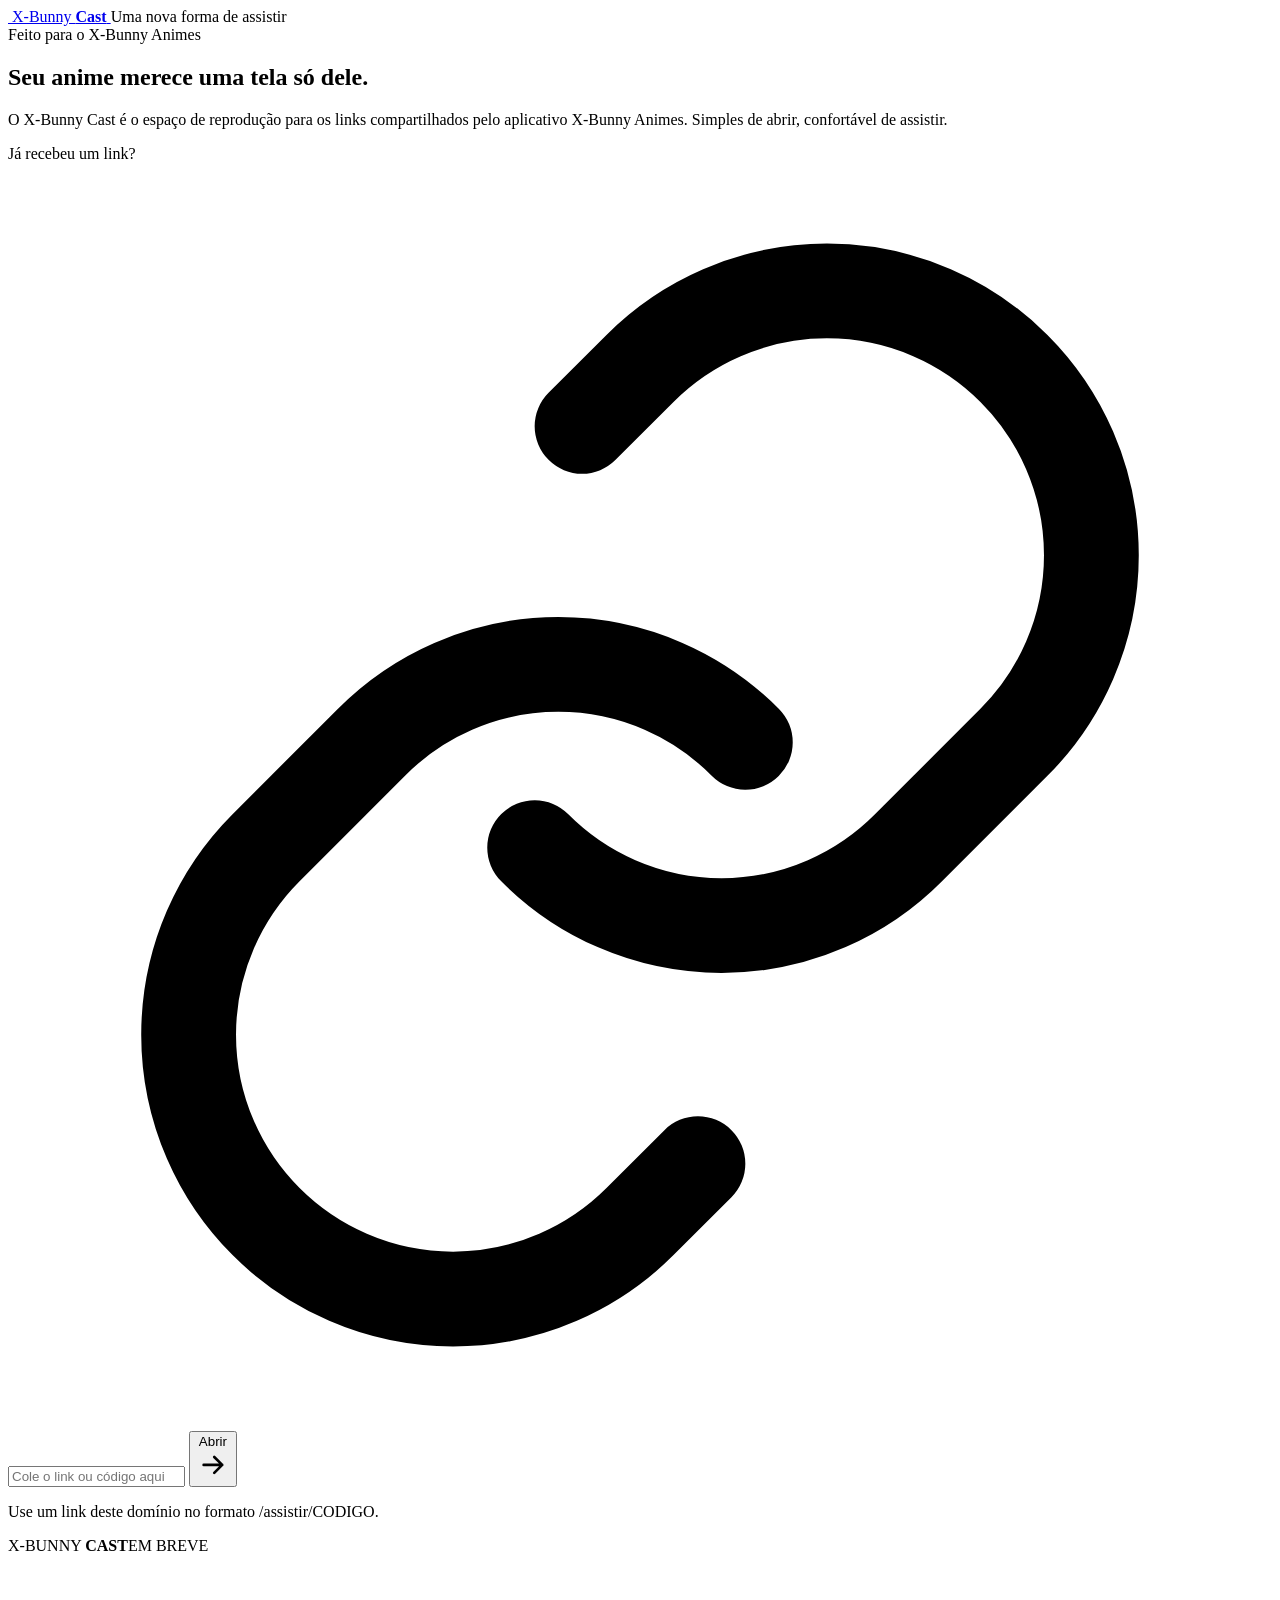
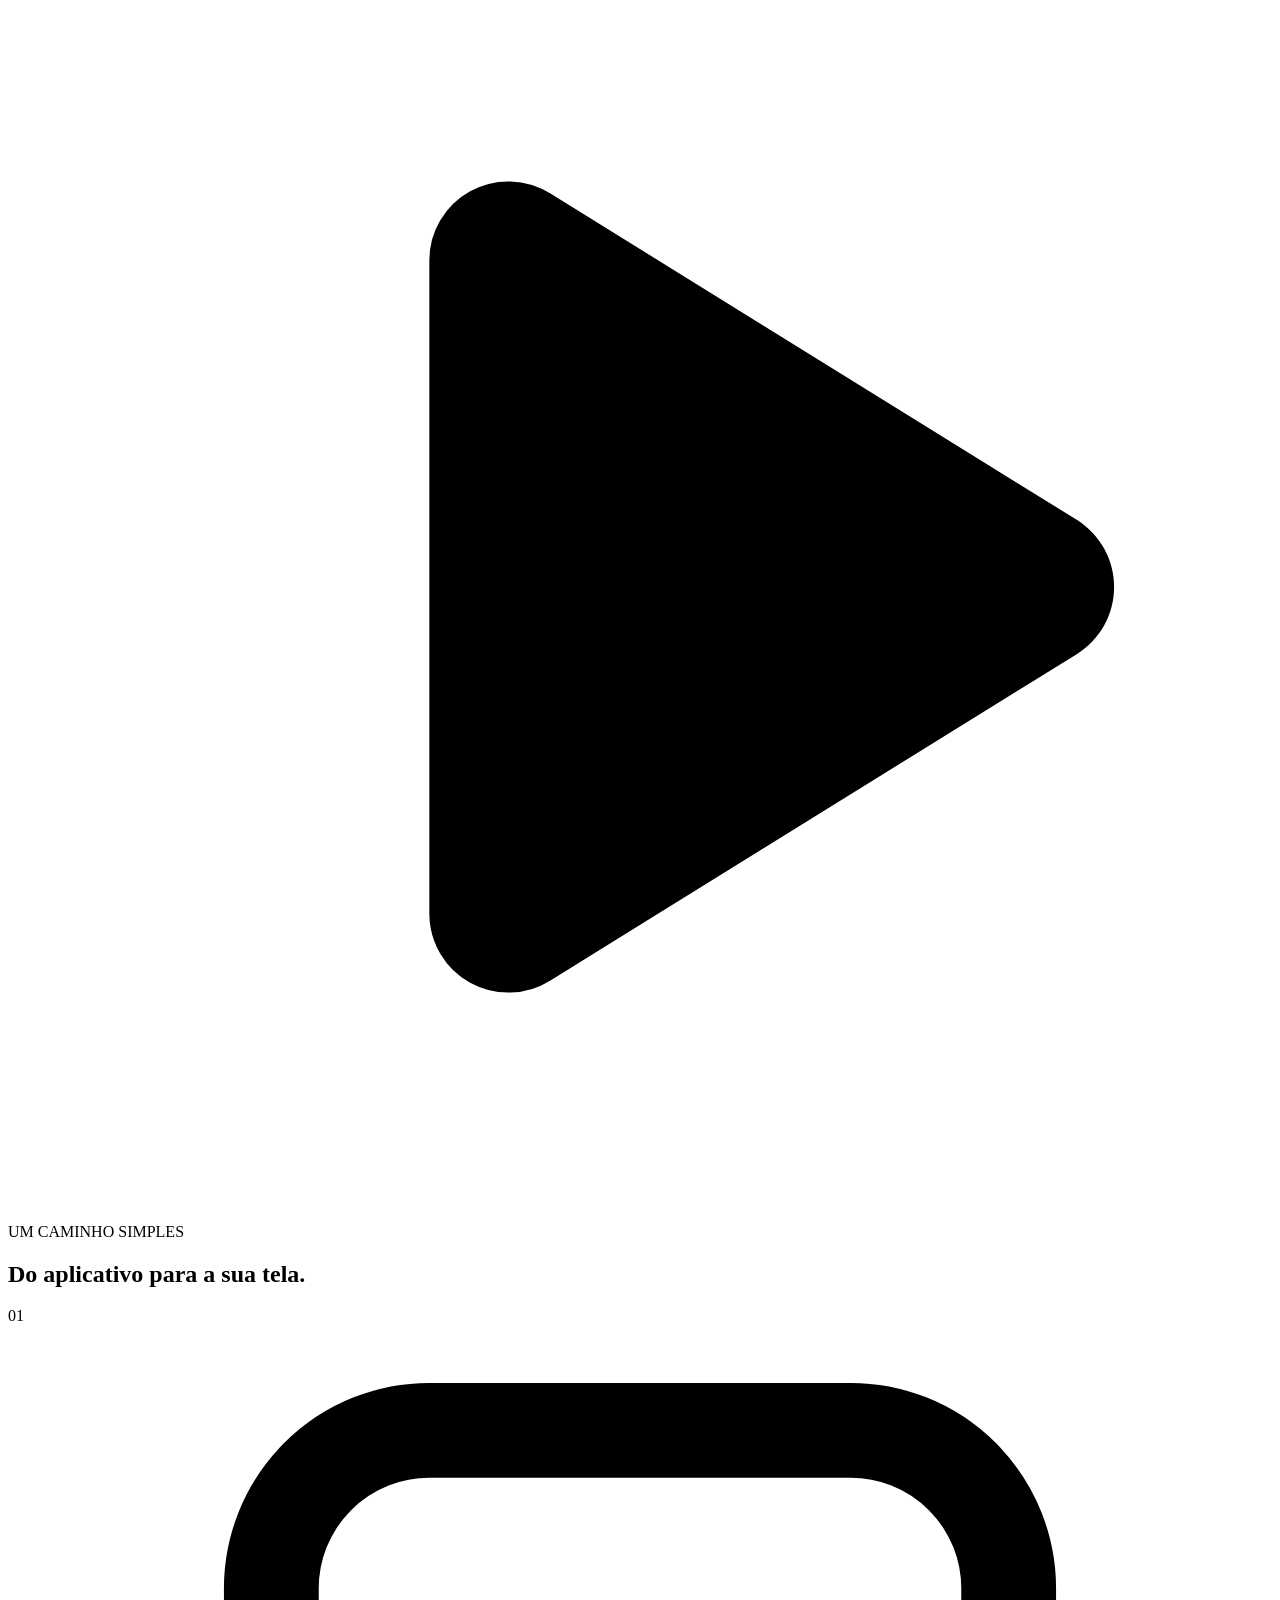
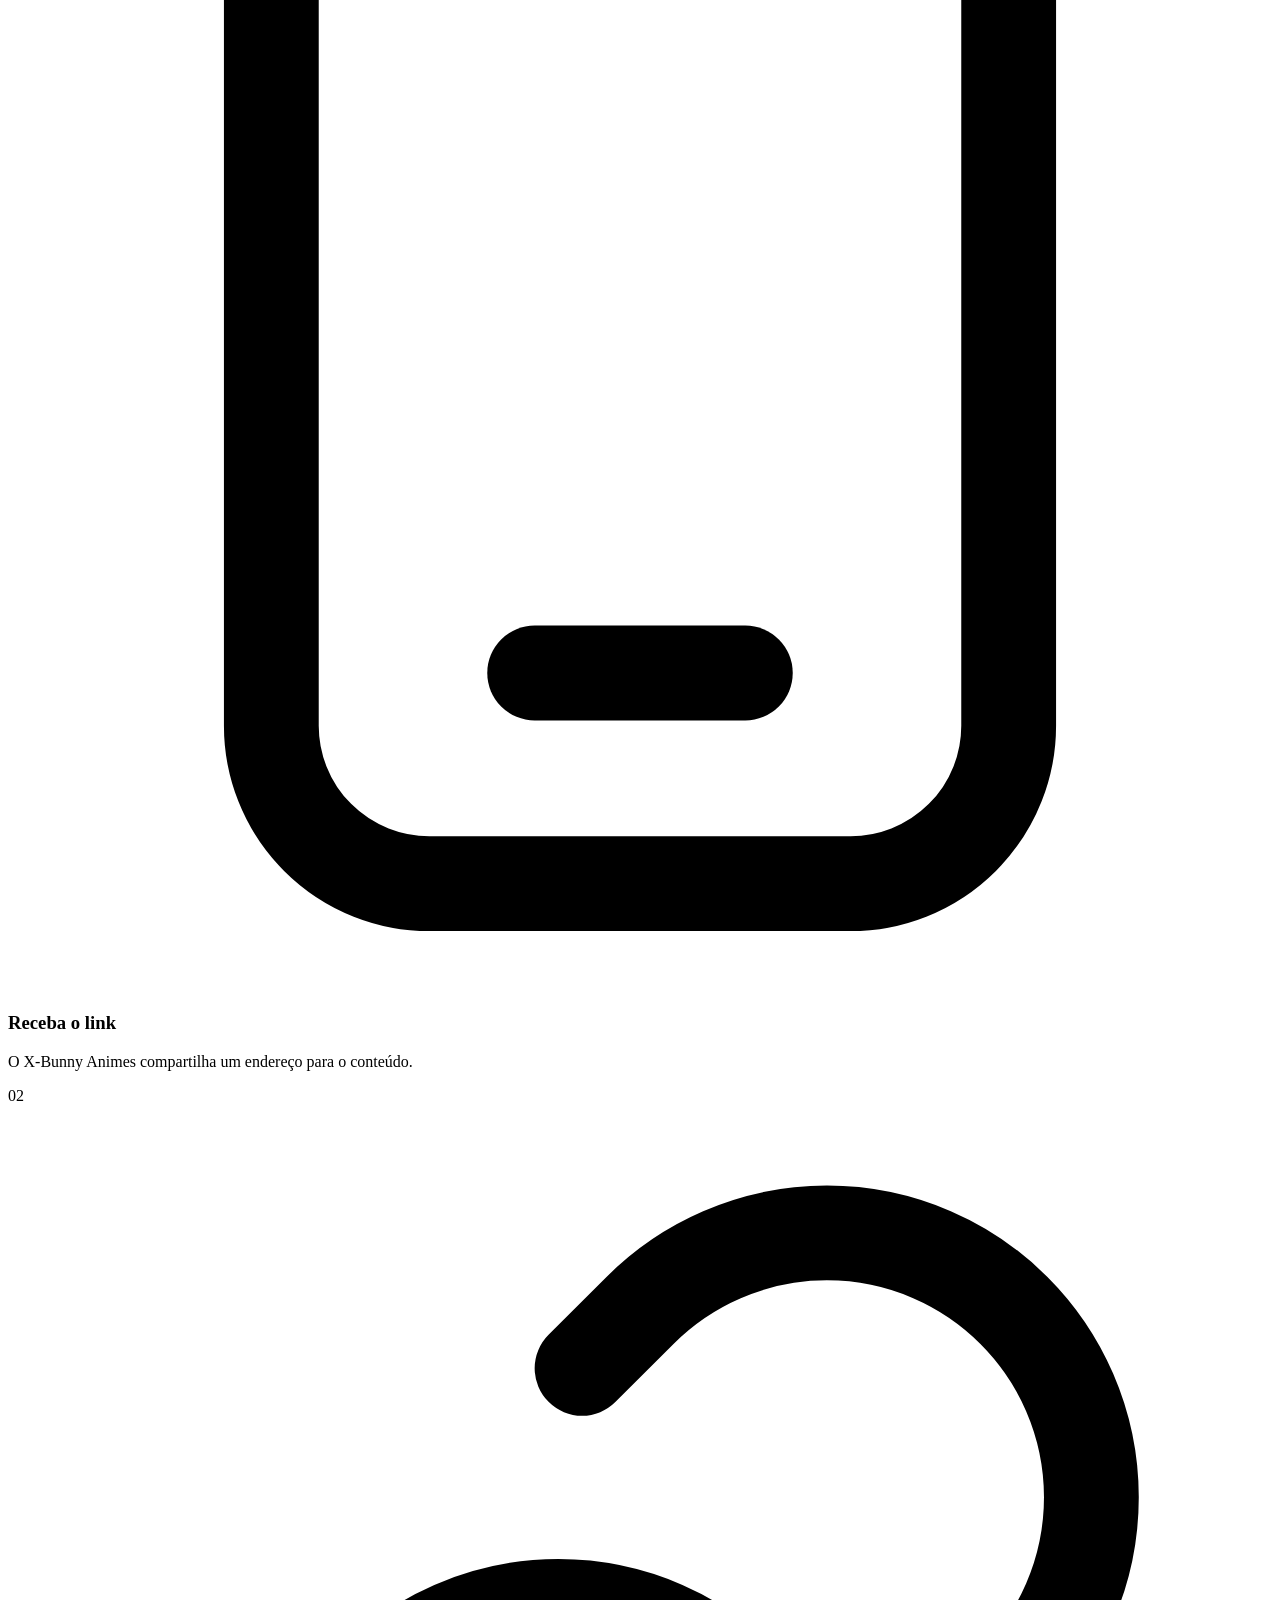
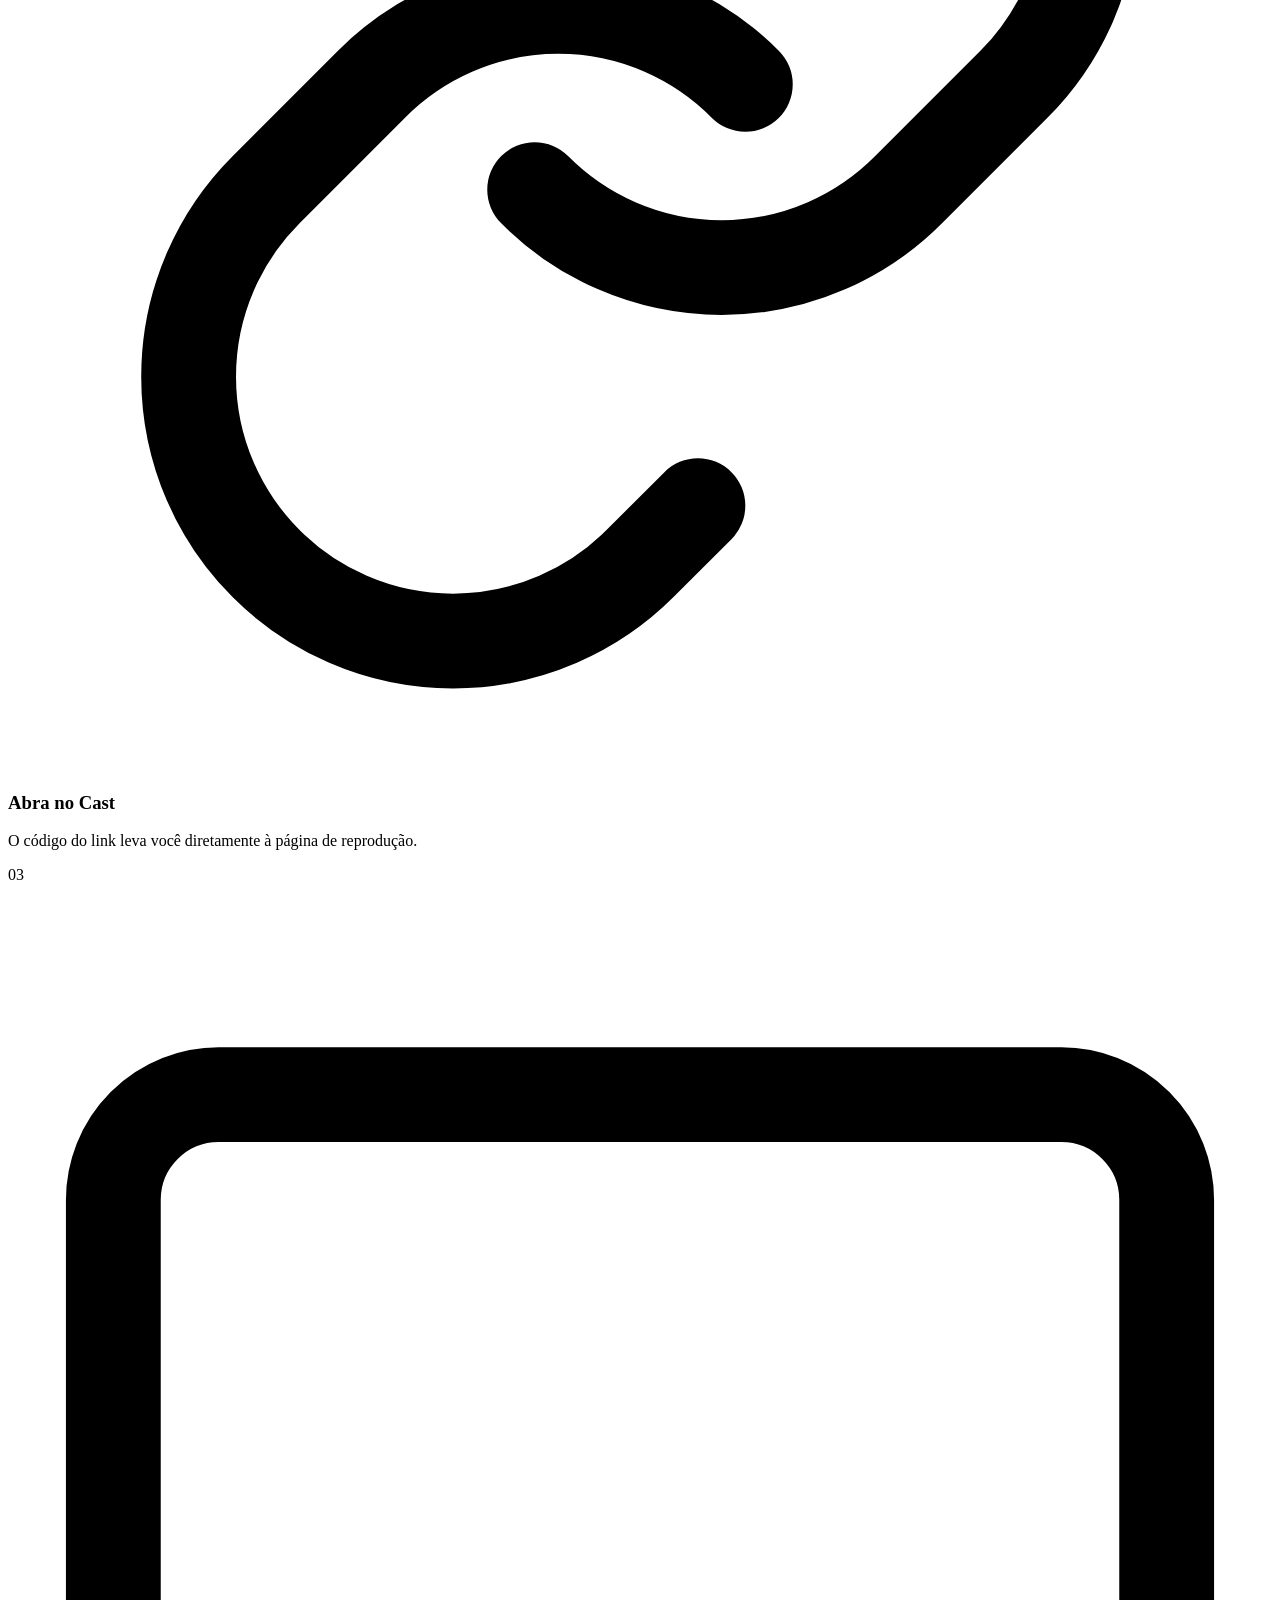
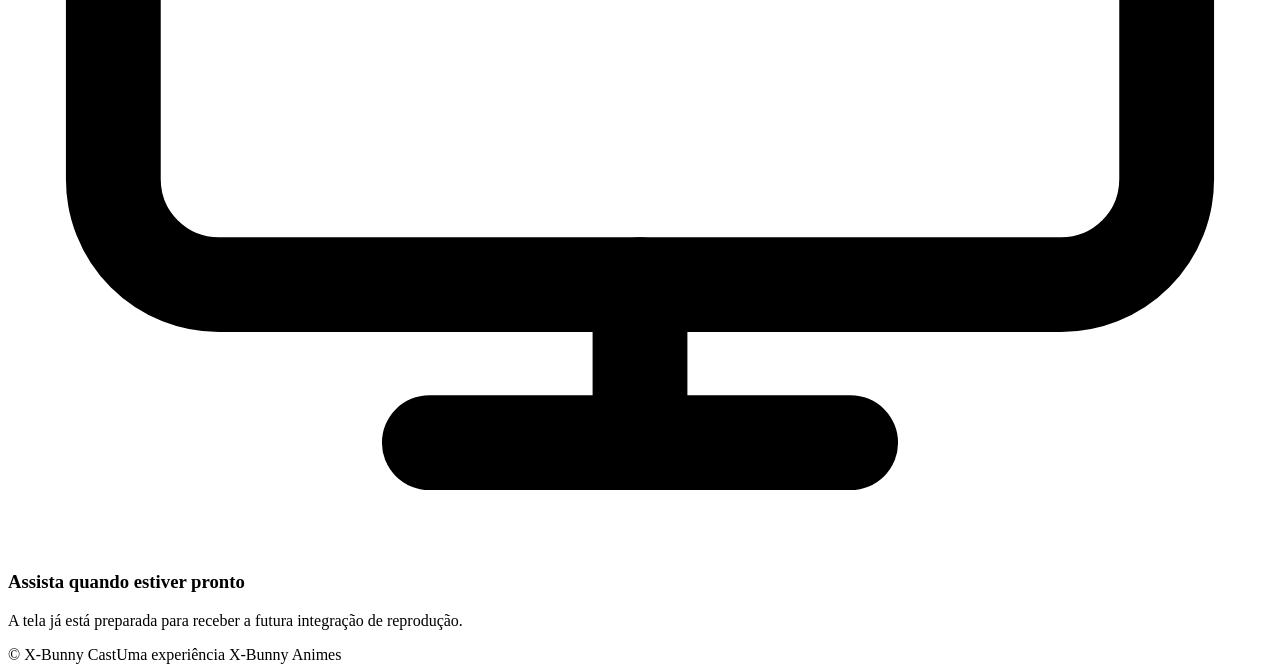
==== public/index.html @ 59265c9f "Add files via upload" ====
<!doctype html>
<html lang="pt-BR">
  <head>
    <meta charset="utf-8">
    <meta name="viewport" content="width=device-width, initial-scale=1">
    <meta name="theme-color" content="#0b0a10">
    <meta name="description" content="X-Bunny Cast: um espaço para assistir aos animes compartilhados pelo X-Bunny Animes.">
    <title>X-Bunny Cast — Seus links, uma nova tela</title>
    <link rel="icon" href="/assets/favicon.svg" type="image/svg+xml">
    <link rel="stylesheet" href="/assets/styles.css">
    <script src="/assets/app.js" defer></script>
  </head>
  <body data-page="home">
    <div class="site-shell">
      <header class="site-header">
        <a class="brand" href="/" aria-label="X-Bunny Cast, página inicial">
          <span class="brand-mark" aria-hidden="true"><img src="/assets/favicon.svg" alt=""></span>
          <span class="brand-name">X-Bunny <strong>Cast</strong></span>
        </a>
        <span class="header-label"><span class="status-dot"></span> Uma nova forma de assistir</span>
      </header>

      <main>
        <section class="hero" aria-labelledby="hero-title">
          <div class="hero-copy">
            <span class="eyebrow"><span class="eyebrow-line"></span> Feito para o X-Bunny Animes</span>
            <h1 id="hero-title">Seu anime merece <span>uma tela só dele.</span></h1>
            <p class="hero-description">O X-Bunny Cast é o espaço de reprodução para os links compartilhados pelo aplicativo X-Bunny Animes. Simples de abrir, confortável de assistir.</p>
            <form class="link-form" id="open-link-form" novalidate>
              <label for="cast-link">Já recebeu um link?</label>
              <div class="input-row">
                <span class="input-icon" aria-hidden="true">
                  <svg viewBox="0 0 24 24" fill="none" stroke="currentColor" stroke-width="1.8" stroke-linecap="round" stroke-linejoin="round"><path d="M10 13a5 5 0 0 0 7.1 0l2-2a5 5 0 0 0-7.1-7.1l-1.1 1.1"/><path d="M14 11a5 5 0 0 0-7.1 0l-2 2a5 5 0 0 0 7.1 7.1l1.1-1.1"/></svg>
                </span>
                <input id="cast-link" name="link" type="text" placeholder="Cole o link ou código aqui" autocomplete="off" spellcheck="false" aria-describedby="link-help link-error">
                <button class="button button-primary" type="submit">Abrir <svg viewBox="0 0 24 24" fill="none" stroke="currentColor" stroke-width="2" stroke-linecap="round" stroke-linejoin="round" aria-hidden="true"><path d="M5 12h14m-6-6 6 6-6 6"/></svg></button>
              </div>
              <p class="field-help" id="link-help">Use um link deste domínio no formato /assistir/CODIGO.</p>
              <p class="field-error" id="link-error" role="alert" hidden></p>
            </form>
          </div>

          <div class="preview-card" aria-hidden="true">
            <div class="preview-topline"><span class="preview-brand">X-BUNNY <b>CAST</b></span><span class="preview-chip">EM BREVE</span></div>
            <div class="preview-screen"><span class="preview-orbit orbit-one"></span><span class="preview-orbit orbit-two"></span><span class="preview-play"><svg viewBox="0 0 24 24" fill="currentColor"><path d="M8 5.8a1.5 1.5 0 0 1 2.3-1.27l10 6.2a1.5 1.5 0 0 1 0 2.54l-10 6.2A1.5 1.5 0 0 1 8 18.2V5.8Z"/></svg></span></div>
            <div class="preview-details"><span class="preview-skeleton long"></span><span class="preview-skeleton short"></span></div>
          </div>
        </section>

        <section class="how-it-works" aria-labelledby="how-title">
          <div class="section-heading"><span class="eyebrow">UM CAMINHO SIMPLES</span><h2 id="how-title">Do aplicativo para a sua tela.</h2></div>
          <div class="step-grid">
            <article class="step-card"><span class="step-number">01</span><span class="step-icon"><svg viewBox="0 0 24 24" fill="none" stroke="currentColor" stroke-width="1.8" stroke-linecap="round" stroke-linejoin="round" aria-hidden="true"><rect x="5" y="2" width="14" height="20" rx="3"/><path d="M10 18h4"/></svg></span><h3>Receba o link</h3><p>O X-Bunny Animes compartilha um endereço para o conteúdo.</p></article>
            <article class="step-card"><span class="step-number">02</span><span class="step-icon"><svg viewBox="0 0 24 24" fill="none" stroke="currentColor" stroke-width="1.8" stroke-linecap="round" stroke-linejoin="round" aria-hidden="true"><path d="M10 13a5 5 0 0 0 7.1 0l2-2a5 5 0 0 0-7.1-7.1l-1.1 1.1"/><path d="M14 11a5 5 0 0 0-7.1 0l-2 2a5 5 0 0 0 7.1 7.1l1.1-1.1"/></svg></span><h3>Abra no Cast</h3><p>O código do link leva você diretamente à página de reprodução.</p></article>
            <article class="step-card"><span class="step-number">03</span><span class="step-icon"><svg viewBox="0 0 24 24" fill="none" stroke="currentColor" stroke-width="1.8" stroke-linecap="round" stroke-linejoin="round" aria-hidden="true"><rect x="2" y="4" width="20" height="15" rx="2"/><path d="M8 22h8m-4-3v3"/></svg></span><h3>Assista quando estiver pronto</h3><p>A tela já está preparada para receber a futura integração de reprodução.</p></article>
          </div>
        </section>
      </main>

      <footer class="site-footer"><span>© <span id="year"></span> X-Bunny Cast</span><span>Uma experiência X-Bunny Animes</span></footer>
    </div>
  </body>
</html>
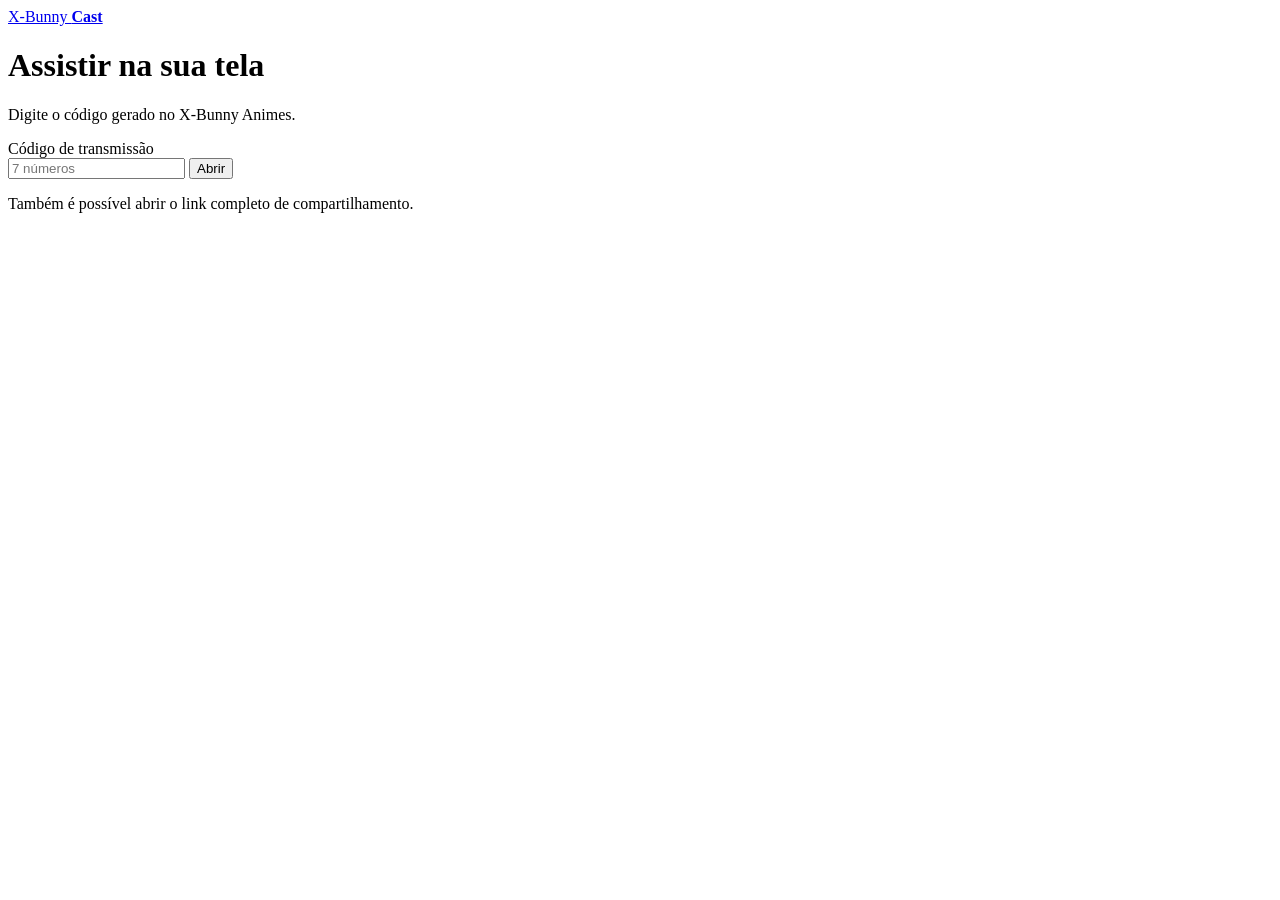
==== commit d8474743: "Add files via upload" ====
--- a/public/index.html
+++ b/public/index.html
@@ -1,63 +1,26 @@
 <!doctype html>
 <html lang="pt-BR">
-  <head>
-    <meta charset="utf-8">
-    <meta name="viewport" content="width=device-width, initial-scale=1">
-    <meta name="theme-color" content="#0b0a10">
-    <meta name="description" content="X-Bunny Cast: um espaço para assistir aos animes compartilhados pelo X-Bunny Animes.">
-    <title>X-Bunny Cast — Seus links, uma nova tela</title>
-    <link rel="icon" href="/assets/favicon.svg" type="image/svg+xml">
-    <link rel="stylesheet" href="/assets/styles.css">
-    <script src="/assets/app.js" defer></script>
-  </head>
-  <body data-page="home">
-    <div class="site-shell">
-      <header class="site-header">
-        <a class="brand" href="/" aria-label="X-Bunny Cast, página inicial">
-          <span class="brand-mark" aria-hidden="true"><img src="/assets/favicon.svg" alt=""></span>
-          <span class="brand-name">X-Bunny <strong>Cast</strong></span>
-        </a>
-        <span class="header-label"><span class="status-dot"></span> Uma nova forma de assistir</span>
-      </header>
-
-      <main>
-        <section class="hero" aria-labelledby="hero-title">
-          <div class="hero-copy">
-            <span class="eyebrow"><span class="eyebrow-line"></span> Feito para o X-Bunny Animes</span>
-            <h1 id="hero-title">Seu anime merece <span>uma tela só dele.</span></h1>
-            <p class="hero-description">O X-Bunny Cast é o espaço de reprodução para os links compartilhados pelo aplicativo X-Bunny Animes. Simples de abrir, confortável de assistir.</p>
-            <form class="link-form" id="open-link-form" novalidate>
-              <label for="cast-link">Já recebeu um link?</label>
-              <div class="input-row">
-                <span class="input-icon" aria-hidden="true">
-                  <svg viewBox="0 0 24 24" fill="none" stroke="currentColor" stroke-width="1.8" stroke-linecap="round" stroke-linejoin="round"><path d="M10 13a5 5 0 0 0 7.1 0l2-2a5 5 0 0 0-7.1-7.1l-1.1 1.1"/><path d="M14 11a5 5 0 0 0-7.1 0l-2 2a5 5 0 0 0 7.1 7.1l1.1-1.1"/></svg>
-                </span>
-                <input id="cast-link" name="link" type="text" placeholder="Cole o link ou código aqui" autocomplete="off" spellcheck="false" aria-describedby="link-help link-error">
-                <button class="button button-primary" type="submit">Abrir <svg viewBox="0 0 24 24" fill="none" stroke="currentColor" stroke-width="2" stroke-linecap="round" stroke-linejoin="round" aria-hidden="true"><path d="M5 12h14m-6-6 6 6-6 6"/></svg></button>
-              </div>
-              <p class="field-help" id="link-help">Use um link deste domínio no formato /assistir/CODIGO.</p>
-              <p class="field-error" id="link-error" role="alert" hidden></p>
-            </form>
-          </div>
-
-          <div class="preview-card" aria-hidden="true">
-            <div class="preview-topline"><span class="preview-brand">X-BUNNY <b>CAST</b></span><span class="preview-chip">EM BREVE</span></div>
-            <div class="preview-screen"><span class="preview-orbit orbit-one"></span><span class="preview-orbit orbit-two"></span><span class="preview-play"><svg viewBox="0 0 24 24" fill="currentColor"><path d="M8 5.8a1.5 1.5 0 0 1 2.3-1.27l10 6.2a1.5 1.5 0 0 1 0 2.54l-10 6.2A1.5 1.5 0 0 1 8 18.2V5.8Z"/></svg></span></div>
-            <div class="preview-details"><span class="preview-skeleton long"></span><span class="preview-skeleton short"></span></div>
-          </div>
-        </section>
-
-        <section class="how-it-works" aria-labelledby="how-title">
-          <div class="section-heading"><span class="eyebrow">UM CAMINHO SIMPLES</span><h2 id="how-title">Do aplicativo para a sua tela.</h2></div>
-          <div class="step-grid">
-            <article class="step-card"><span class="step-number">01</span><span class="step-icon"><svg viewBox="0 0 24 24" fill="none" stroke="currentColor" stroke-width="1.8" stroke-linecap="round" stroke-linejoin="round" aria-hidden="true"><rect x="5" y="2" width="14" height="20" rx="3"/><path d="M10 18h4"/></svg></span><h3>Receba o link</h3><p>O X-Bunny Animes compartilha um endereço para o conteúdo.</p></article>
-            <article class="step-card"><span class="step-number">02</span><span class="step-icon"><svg viewBox="0 0 24 24" fill="none" stroke="currentColor" stroke-width="1.8" stroke-linecap="round" stroke-linejoin="round" aria-hidden="true"><path d="M10 13a5 5 0 0 0 7.1 0l2-2a5 5 0 0 0-7.1-7.1l-1.1 1.1"/><path d="M14 11a5 5 0 0 0-7.1 0l-2 2a5 5 0 0 0 7.1 7.1l1.1-1.1"/></svg></span><h3>Abra no Cast</h3><p>O código do link leva você diretamente à página de reprodução.</p></article>
-            <article class="step-card"><span class="step-number">03</span><span class="step-icon"><svg viewBox="0 0 24 24" fill="none" stroke="currentColor" stroke-width="1.8" stroke-linecap="round" stroke-linejoin="round" aria-hidden="true"><rect x="2" y="4" width="20" height="15" rx="2"/><path d="M8 22h8m-4-3v3"/></svg></span><h3>Assista quando estiver pronto</h3><p>A tela já está preparada para receber a futura integração de reprodução.</p></article>
-          </div>
-        </section>
-      </main>
-
-      <footer class="site-footer"><span>© <span id="year"></span> X-Bunny Cast</span><span>Uma experiência X-Bunny Animes</span></footer>
-    </div>
-  </body>
+<head>
+  <meta charset="utf-8">
+  <meta name="viewport" content="width=device-width, initial-scale=1">
+  <title>X-Bunny Cast</title>
+  <link rel="stylesheet" href="/assets/styles.css?v=4">
+</head>
+<body>
+  <div class="site-shell">
+    <div class="site-header"><a class="brand" href="/">X-Bunny <strong>Cast</strong></a></div>
+    <main class="hero">
+      <h1>Assistir na sua tela</h1>
+      <p>Digite o código gerado no X-Bunny Animes.</p>
+      <form class="code-form" action="/api/watch" method="get">
+        <label for="code">Código de transmissão</label>
+        <div class="input-row">
+          <input id="code" name="code" type="text" inputmode="numeric" autocomplete="off" maxlength="160" placeholder="7 números">
+          <button type="submit">Abrir</button>
+        </div>
+      </form>
+      <p class="hint">Também é possível abrir o link completo de compartilhamento.</p>
+    </main>
+  </div>
+</body>
 </html>
